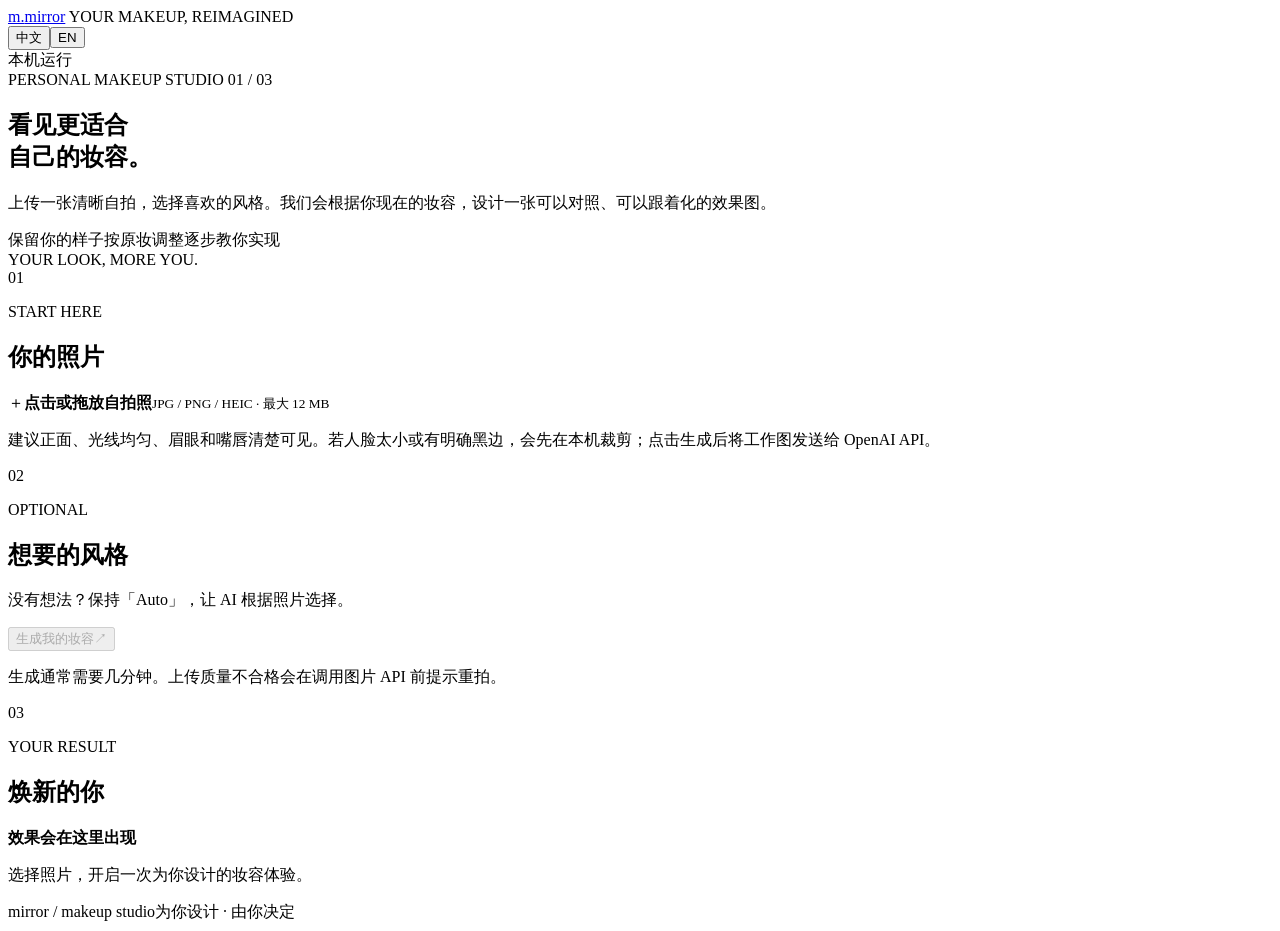
==== web/index.html @ 9482f7ec "Accept HEIC photos in web and image pipeline" ====
<!doctype html>
<html lang="zh-CN">
<head>
  <meta charset="utf-8">
  <meta name="viewport" content="width=device-width, initial-scale=1">
  <meta name="theme-color" content="#f5f1ec">
  <title>Mirror · Makeup Studio</title>
  <link rel="stylesheet" href="/style.css">
  <script defer src="/app.js"></script>
</head>
<body>
  <header class="topbar">
    <a class="brand" href="/" aria-label="Mirror 首页" data-i18n-aria="brandAria"><span class="brand-mark">m.</span><span>mirror</span></a>
    <span class="top-note" data-i18n="topNote">YOUR MAKEUP, REIMAGINED</span>
    <div class="top-actions"><div class="language-toggle" role="group" aria-label="语言 / Language"><button type="button" data-language="zh" aria-pressed="true">中文</button><button type="button" data-language="en" aria-pressed="false">EN</button></div><span class="local-pill"><span class="local-dot"></span> <span data-i18n="local">本机运行</span></span></div>
  </header>

  <main>
    <section class="hero" aria-labelledby="hero-title">
      <div class="hero-copy">
        <div class="eyebrow"><span data-i18n="eyebrow">PERSONAL MAKEUP STUDIO</span> <span></span> 01 / 03</div>
        <h1 id="hero-title"><span class="hero-title-line" data-i18n="heroLine1">看见更适合</span><br><span class="hero-title-line" data-i18n="heroLine2">自己的</span><span data-i18n="heroLine3">妆容。</span></h1>
        <p class="hero-lede" data-i18n="heroLede">上传一张清晰自拍，选择喜欢的风格。我们会根据你现在的妆容，设计一张可以对照、可以跟着化的效果图。</p>
        <div class="hero-points"><span data-i18n="point1">保留你的样子</span><i></i><span data-i18n="point2">按原妆调整</span><i></i><span data-i18n="point3">逐步教你实现</span></div>
      </div>
      <div class="hero-aside" aria-hidden="true"><div class="orb orb-one"></div><div class="orb orb-two"></div><span data-i18n="aside">YOUR LOOK, MORE YOU.</span></div>
    </section>

    <div class="workspace">
      <section class="setup card" aria-labelledby="start-title">
        <div class="section-heading"><span class="section-num">01</span><div><p class="kicker" data-i18n="startKicker">START HERE</p><h2 id="start-title" data-i18n="yourPhoto">你的照片</h2></div></div>
        <label class="dropzone" id="dropzone" for="photo-input">
          <input id="photo-input" type="file" accept="image/jpeg,image/png,image/heic,image/heif,.heic,.heif" hidden>
          <img id="photo-preview" alt="待上传照片预览" data-i18n-alt="previewAlt" hidden>
          <span id="upload-placeholder" class="upload-placeholder"><span class="upload-icon">＋</span><strong data-i18n="upload">点击或拖放自拍照</strong><small data-i18n="uploadLimit">JPG / PNG / HEIC · 最大 12 MB</small></span>
          <span class="photo-action" id="photo-action" data-i18n="changePhoto" hidden>更换照片</span>
        </label>
        <p class="field-hint" data-i18n="photoHint">建议正面、光线均匀、眉眼和嘴唇清楚可见。若人脸太小或有明确黑边，会先在本机裁剪；点击生成后将工作图发送给 OpenAI API。</p>

        <div class="section-heading style-heading"><span class="section-num">02</span><div><p class="kicker" data-i18n="optional">OPTIONAL</p><h2 data-i18n="styleTitle">想要的风格</h2></div></div>
        <p class="style-intro" data-i18n="styleIntro">没有想法？保持「Auto」，让 AI 根据照片选择。</p>
        <div class="styles" id="styles" role="radiogroup" aria-label="妆容风格" data-i18n-aria="styleAria"></div>
        <button id="generate" class="generate" type="button" disabled><span data-i18n="generate">生成我的妆容</span><span aria-hidden="true">↗</span></button>
        <p id="quota-status" class="quota-status" role="status" hidden></p>
        <p class="submit-note" data-i18n="submitNote">生成通常需要几分钟。上传质量不合格会在调用图片 API 前提示重拍。</p>
      </section>

      <section class="result card" id="result-section" aria-labelledby="result-title">
        <div class="section-heading"><span class="section-num">03</span><div><p class="kicker" data-i18n="resultKicker">YOUR RESULT</p><h2 id="result-title" data-i18n="resultTitle">焕新的你</h2></div></div>
        <div id="empty-state" class="empty-state"><div class="empty-art"><div></div><div></div><div></div></div><strong data-i18n="emptyTitle">效果会在这里出现</strong><p data-i18n="emptyBody">选择照片，开启一次为你设计的妆容体验。</p></div>
        <div id="progress" class="progress-panel" hidden><div class="spinner"></div><strong id="progress-title" data-i18n="preparing">正在准备照片</strong><p id="progress-detail" data-i18n="progressInitial">我们会先分析当前妆容，再生成效果图。</p><div class="progress-track"><span id="progress-fill"></span></div><ol class="progress-steps"><li id="step-upload" data-i18n="stepUpload">照片检查</li><li id="step-plan" data-i18n="stepPlan">选择技法</li><li id="step-create" data-i18n="stepCreate">生成图片</li><li id="step-compare" data-i18n="stepCompare">核对变化</li></ol></div>
        <div id="outcome" hidden>
          <div id="status-banner" class="status-banner" role="status"></div>
          <div id="comparison" class="comparison" hidden>
            <div id="photo-stage" class="photo-stage" role="group" aria-label="原图与生成图对比，点击照片或拖动分界线" data-i18n-aria="stageAria">
              <img id="before-image" alt="原始照片" data-i18n-alt="beforeAlt">
              <div id="after-pane" class="after-pane"><img id="after-image" alt="生成的妆容照片" data-i18n-alt="afterAlt"><svg id="annotation-lines" aria-hidden="true"></svg><div id="annotation-badges" class="annotation-badges" aria-hidden="true"></div></div>
              <span id="divider" class="divider"><span>‹ ›</span></span>
              <span class="image-tag tag-before" data-i18n="beforeTag">BEFORE</span><span class="image-tag tag-after" data-i18n="afterTag">AFTER</span>
            </div>
            <input id="compare-range" type="range" min="0" max="100" value="50" aria-label="拖动查看原图和妆容效果" data-i18n-aria="rangeAria">
            <div class="compare-hint"><span data-i18n="beforeTag">原图</span><span data-i18n="compareHint">点击照片任意位置，或按住拖动</span><span data-i18n="afterTag">生成图</span></div>
          </div>
          <div id="guidance" class="guidance" hidden><div class="guidance-heading"><div><p class="kicker" data-i18n="detailsKicker">THE DETAILS</p><h3 id="guidance-title" data-i18n="guidanceTitle">怎样化出这个妆</h3></div><span id="guide-count"></span></div><p id="legacy-guide-note" class="field-hint" hidden></p><ol id="guide-list"></ol></div>
          <div id="audit" class="audit" hidden><div class="audit-heading"><span data-i18n="auditTitle">本次记录</span><button id="audit-toggle" type="button" aria-expanded="false"></button></div><div id="audit-body" hidden></div></div>
          <a id="uploaded-link" class="full-review" target="_blank" rel="noopener" data-i18n="uploadedLink" hidden>查看未裁剪的上传图 ↗</a>
          <a id="full-review" class="full-review" target="_blank" rel="noopener" data-i18n="fullReview" hidden>查看完整测试记录 ↗</a>
        </div>
      </section>
    </div>
  </main>
  <footer><span>mirror / makeup studio</span><span data-i18n="footer">为你设计 · 由你决定</span></footer>
</body>
</html>
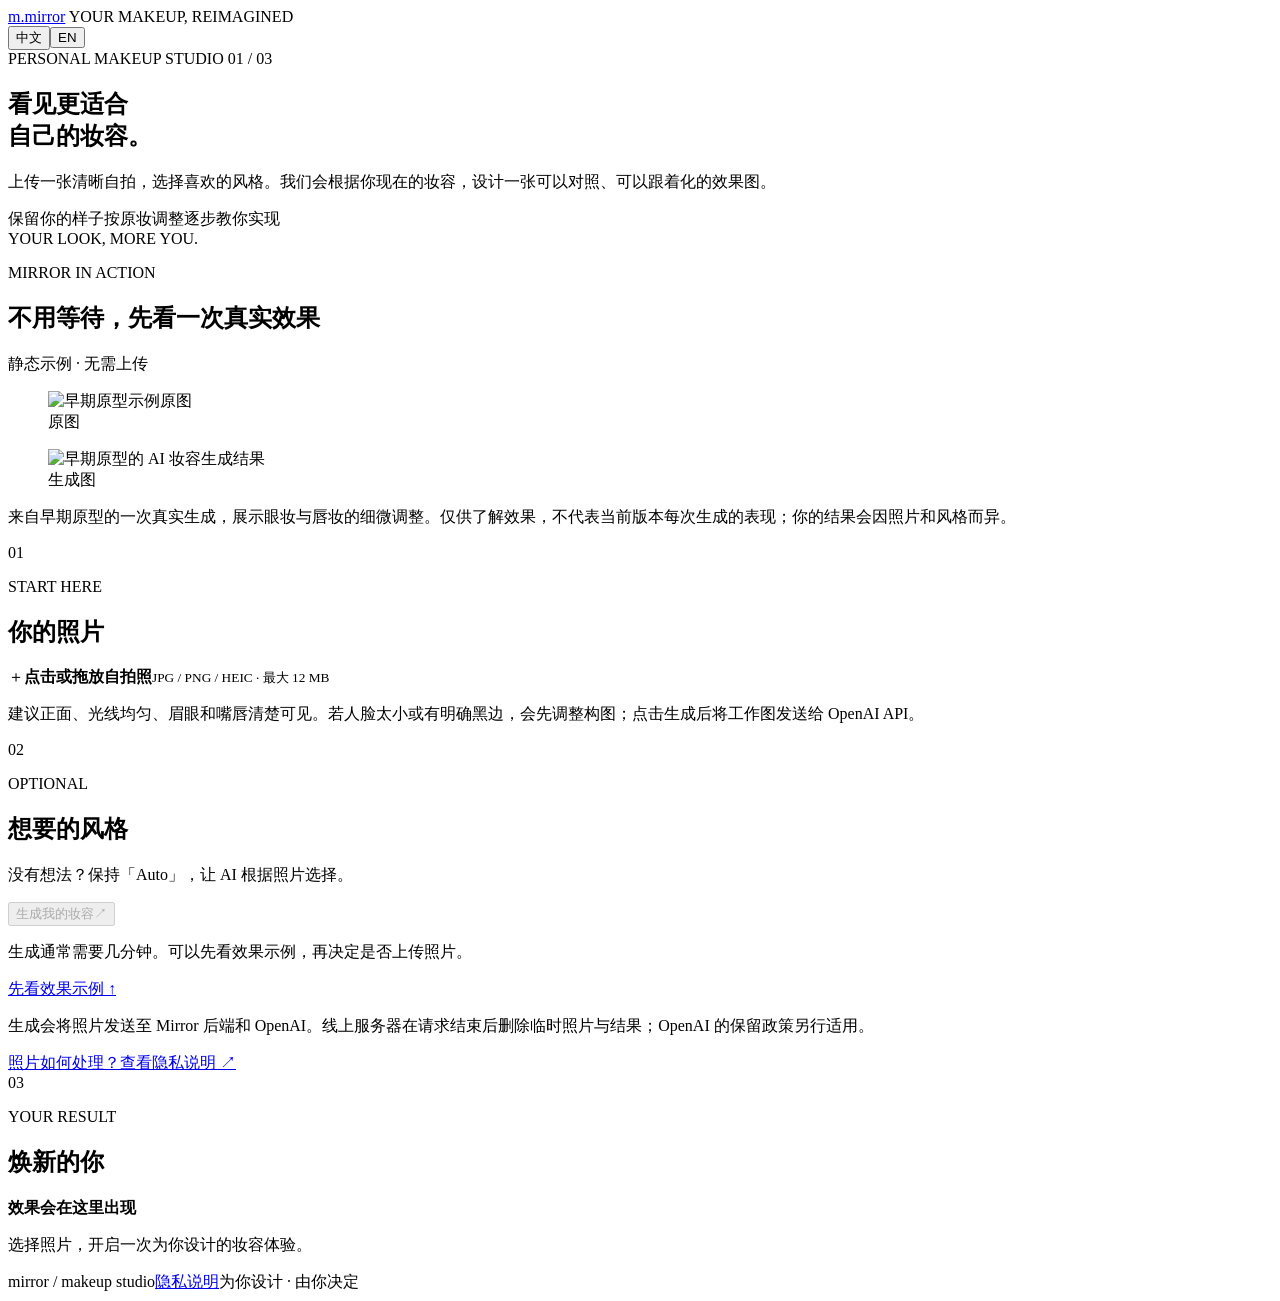
==== commit 3a1ce476: "Clarify web photo privacy and add real result example" ====
--- a/web/index.html
+++ b/web/index.html
@@ -12,7 +12,7 @@
   <header class="topbar">
     <a class="brand" href="/" aria-label="Mirror 首页" data-i18n-aria="brandAria"><span class="brand-mark">m.</span><span>mirror</span></a>
     <span class="top-note" data-i18n="topNote">YOUR MAKEUP, REIMAGINED</span>
-    <div class="top-actions"><div class="language-toggle" role="group" aria-label="语言 / Language"><button type="button" data-language="zh" aria-pressed="true">中文</button><button type="button" data-language="en" aria-pressed="false">EN</button></div><span class="local-pill"><span class="local-dot"></span> <span data-i18n="local">本机运行</span></span></div>
+    <div class="top-actions"><div class="language-toggle" role="group" aria-label="语言 / Language"><button type="button" data-language="zh" aria-pressed="true">中文</button><button type="button" data-language="en" aria-pressed="false">EN</button></div></div>
   </header>
 
   <main>
@@ -26,6 +26,15 @@
       <div class="hero-aside" aria-hidden="true"><div class="orb orb-one"></div><div class="orb orb-two"></div><span data-i18n="aside">YOUR LOOK, MORE YOU.</span></div>
     </section>
 
+    <section id="example" class="example-card card" aria-labelledby="example-title">
+      <div class="example-heading"><div><p class="kicker">MIRROR IN ACTION</p><h2 id="example-title" data-i18n="exampleTitle">不用等待，先看一次真实效果</h2></div><span class="example-badge" data-i18n="exampleBadge">静态示例 · 无需上传</span></div>
+      <div class="example-images">
+        <figure><img src="/example-before.png" width="768" height="1024" alt="早期原型示例原图" data-i18n-alt="exampleBeforeAlt" decoding="async"><figcaption data-i18n="beforeTag">原图</figcaption></figure>
+        <figure><img src="/example-after.png" width="768" height="1024" alt="早期原型的 AI 妆容生成结果" data-i18n-alt="exampleAfterAlt" decoding="async"><figcaption data-i18n="afterTag">生成图</figcaption></figure>
+      </div>
+      <p class="example-caption" data-i18n="exampleCaption">来自早期原型的一次真实生成，展示眼妆与唇妆的细微调整。仅供了解效果，不代表当前版本每次生成的表现；你的结果会因照片和风格而异。</p>
+    </section>
+
     <div class="workspace">
       <section class="setup card" aria-labelledby="start-title">
         <div class="section-heading"><span class="section-num">01</span><div><p class="kicker" data-i18n="startKicker">START HERE</p><h2 id="start-title" data-i18n="yourPhoto">你的照片</h2></div></div>
@@ -35,14 +44,16 @@
           <span id="upload-placeholder" class="upload-placeholder"><span class="upload-icon">＋</span><strong data-i18n="upload">点击或拖放自拍照</strong><small data-i18n="uploadLimit">JPG / PNG / HEIC · 最大 12 MB</small></span>
           <span class="photo-action" id="photo-action" data-i18n="changePhoto" hidden>更换照片</span>
         </label>
-        <p class="field-hint" data-i18n="photoHint">建议正面、光线均匀、眉眼和嘴唇清楚可见。若人脸太小或有明确黑边，会先在本机裁剪；点击生成后将工作图发送给 OpenAI API。</p>
+        <p class="field-hint" data-i18n="photoHint">建议正面、光线均匀、眉眼和嘴唇清楚可见。若人脸太小或有明确黑边，会先调整构图；点击生成后将工作图发送给 OpenAI API。</p>
 
         <div class="section-heading style-heading"><span class="section-num">02</span><div><p class="kicker" data-i18n="optional">OPTIONAL</p><h2 data-i18n="styleTitle">想要的风格</h2></div></div>
         <p class="style-intro" data-i18n="styleIntro">没有想法？保持「Auto」，让 AI 根据照片选择。</p>
         <div class="styles" id="styles" role="radiogroup" aria-label="妆容风格" data-i18n-aria="styleAria"></div>
         <button id="generate" class="generate" type="button" disabled><span data-i18n="generate">生成我的妆容</span><span aria-hidden="true">↗</span></button>
         <p id="quota-status" class="quota-status" role="status" hidden></p>
-        <p class="submit-note" data-i18n="submitNote">生成通常需要几分钟。上传质量不合格会在调用图片 API 前提示重拍。</p>
+        <p class="submit-note" data-i18n="submitNote">生成通常需要几分钟。可以先看效果示例，再决定是否上传照片。</p>
+        <a class="sample-link" href="#example" data-i18n="sampleLink">先看效果示例 ↑</a>
+        <div class="photo-privacy"><p data-i18n="privacySummary">生成会将照片发送至 Mirror 后端和 OpenAI。线上服务器在请求结束后删除临时照片与结果；OpenAI 的保留政策另行适用。</p><a href="/privacy" target="_blank" rel="noopener" data-i18n="privacyLink">照片如何处理？查看隐私说明 ↗</a></div>
       </section>
 
       <section class="result card" id="result-section" aria-labelledby="result-title">
@@ -51,6 +62,7 @@
         <div id="progress" class="progress-panel" hidden><div class="spinner"></div><strong id="progress-title" data-i18n="preparing">正在准备照片</strong><p id="progress-detail" data-i18n="progressInitial">我们会先分析当前妆容，再生成效果图。</p><div class="progress-track"><span id="progress-fill"></span></div><ol class="progress-steps"><li id="step-upload" data-i18n="stepUpload">照片检查</li><li id="step-plan" data-i18n="stepPlan">选择技法</li><li id="step-create" data-i18n="stepCreate">生成图片</li><li id="step-compare" data-i18n="stepCompare">核对变化</li></ol></div>
         <div id="outcome" hidden>
           <div id="status-banner" class="status-banner" role="status"></div>
+          <div id="look-preview" hidden><img id="preview-result" alt="Generated makeup preview"><p id="preview-note"></p><div class="preference-actions"><button id="like-look" type="button"></button><button id="dislike-look" type="button"></button></div><p id="guidance-status" role="status" hidden></p></div>
           <div id="comparison" class="comparison" hidden>
             <div id="photo-stage" class="photo-stage" role="group" aria-label="原图与生成图对比，点击照片或拖动分界线" data-i18n-aria="stageAria">
               <img id="before-image" alt="原始照片" data-i18n-alt="beforeAlt">
@@ -61,7 +73,7 @@
             <input id="compare-range" type="range" min="0" max="100" value="50" aria-label="拖动查看原图和妆容效果" data-i18n-aria="rangeAria">
             <div class="compare-hint"><span data-i18n="beforeTag">原图</span><span data-i18n="compareHint">点击照片任意位置，或按住拖动</span><span data-i18n="afterTag">生成图</span></div>
           </div>
-          <div id="guidance" class="guidance" hidden><div class="guidance-heading"><div><p class="kicker" data-i18n="detailsKicker">THE DETAILS</p><h3 id="guidance-title" data-i18n="guidanceTitle">怎样化出这个妆</h3></div><span id="guide-count"></span></div><p id="legacy-guide-note" class="field-hint" hidden></p><ol id="guide-list"></ol></div>
+          <div id="guidance" class="guidance" hidden><div class="guidance-heading"><div><p class="kicker" data-i18n="detailsKicker">THE DETAILS</p><h3 id="guidance-title" data-i18n="guidanceTitle">怎样化出这个妆</h3></div><span id="guide-count"></span></div><p id="legacy-guide-note" class="field-hint" hidden></p><ol id="guide-list"></ol></div><section id="styling" class="styling-card" aria-labelledby="styling-title" hidden><h3 id="styling-title">Complete Your Look</h3><ul id="styling-copy" class="styling-list"></ul></section>
           <div id="audit" class="audit" hidden><div class="audit-heading"><span data-i18n="auditTitle">本次记录</span><button id="audit-toggle" type="button" aria-expanded="false"></button></div><div id="audit-body" hidden></div></div>
           <a id="uploaded-link" class="full-review" target="_blank" rel="noopener" data-i18n="uploadedLink" hidden>查看未裁剪的上传图 ↗</a>
           <a id="full-review" class="full-review" target="_blank" rel="noopener" data-i18n="fullReview" hidden>查看完整测试记录 ↗</a>
@@ -69,6 +81,6 @@
       </section>
     </div>
   </main>
-  <footer><span>mirror / makeup studio</span><span data-i18n="footer">为你设计 · 由你决定</span></footer>
+  <footer><span>mirror / makeup studio</span><a href="/privacy" data-i18n="privacyFooter">隐私说明</a><span data-i18n="footer">为你设计 · 由你决定</span></footer>
 </body>
 </html>
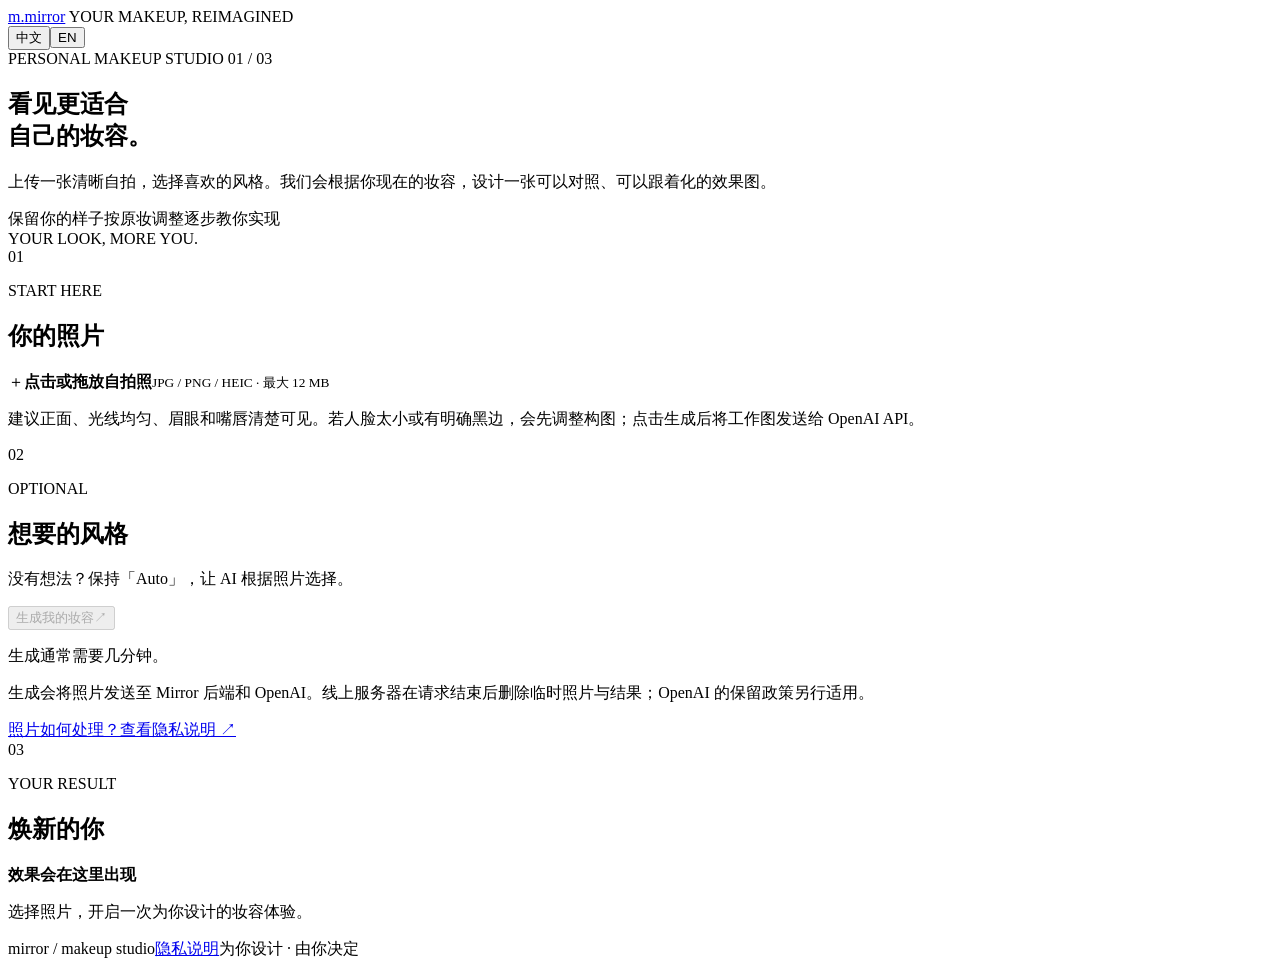
==== commit 916cd9c3: "Remove personal photo examples from public site" ====
--- a/web/index.html
+++ b/web/index.html
@@ -26,15 +26,6 @@
       <div class="hero-aside" aria-hidden="true"><div class="orb orb-one"></div><div class="orb orb-two"></div><span data-i18n="aside">YOUR LOOK, MORE YOU.</span></div>
     </section>
 
-    <section id="example" class="example-card card" aria-labelledby="example-title">
-      <div class="example-heading"><div><p class="kicker">MIRROR IN ACTION</p><h2 id="example-title" data-i18n="exampleTitle">不用等待，先看一次真实效果</h2></div><span class="example-badge" data-i18n="exampleBadge">静态示例 · 无需上传</span></div>
-      <div class="example-images">
-        <figure><img src="/example-before.png" width="768" height="1024" alt="早期原型示例原图" data-i18n-alt="exampleBeforeAlt" decoding="async"><figcaption data-i18n="beforeTag">原图</figcaption></figure>
-        <figure><img src="/example-after.png" width="768" height="1024" alt="早期原型的 AI 妆容生成结果" data-i18n-alt="exampleAfterAlt" decoding="async"><figcaption data-i18n="afterTag">生成图</figcaption></figure>
-      </div>
-      <p class="example-caption" data-i18n="exampleCaption">来自早期原型的一次真实生成，展示眼妆与唇妆的细微调整。仅供了解效果，不代表当前版本每次生成的表现；你的结果会因照片和风格而异。</p>
-    </section>
-
     <div class="workspace">
       <section class="setup card" aria-labelledby="start-title">
         <div class="section-heading"><span class="section-num">01</span><div><p class="kicker" data-i18n="startKicker">START HERE</p><h2 id="start-title" data-i18n="yourPhoto">你的照片</h2></div></div>
@@ -51,8 +42,7 @@
         <div class="styles" id="styles" role="radiogroup" aria-label="妆容风格" data-i18n-aria="styleAria"></div>
         <button id="generate" class="generate" type="button" disabled><span data-i18n="generate">生成我的妆容</span><span aria-hidden="true">↗</span></button>
         <p id="quota-status" class="quota-status" role="status" hidden></p>
-        <p class="submit-note" data-i18n="submitNote">生成通常需要几分钟。可以先看效果示例，再决定是否上传照片。</p>
-        <a class="sample-link" href="#example" data-i18n="sampleLink">先看效果示例 ↑</a>
+        <p class="submit-note" data-i18n="submitNote">生成通常需要几分钟。</p>
         <div class="photo-privacy"><p data-i18n="privacySummary">生成会将照片发送至 Mirror 后端和 OpenAI。线上服务器在请求结束后删除临时照片与结果；OpenAI 的保留政策另行适用。</p><a href="/privacy" target="_blank" rel="noopener" data-i18n="privacyLink">照片如何处理？查看隐私说明 ↗</a></div>
       </section>
 
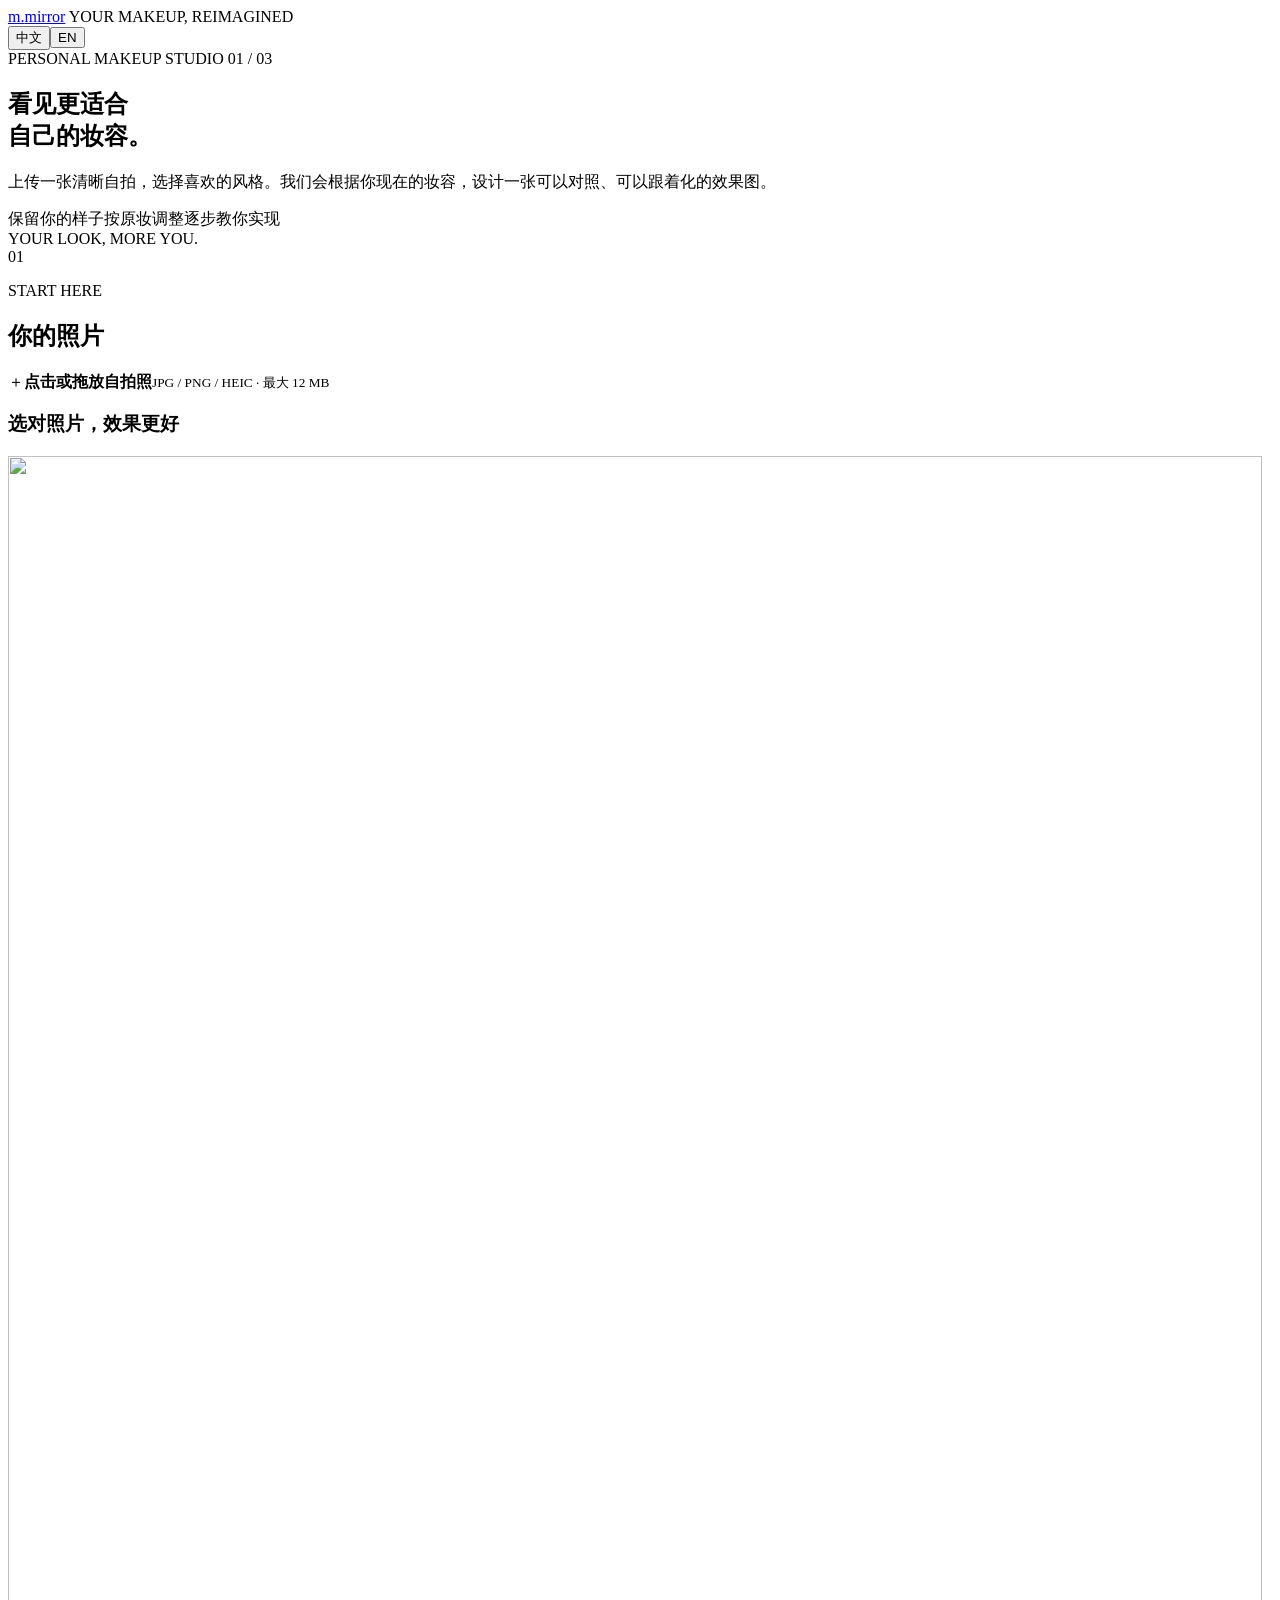
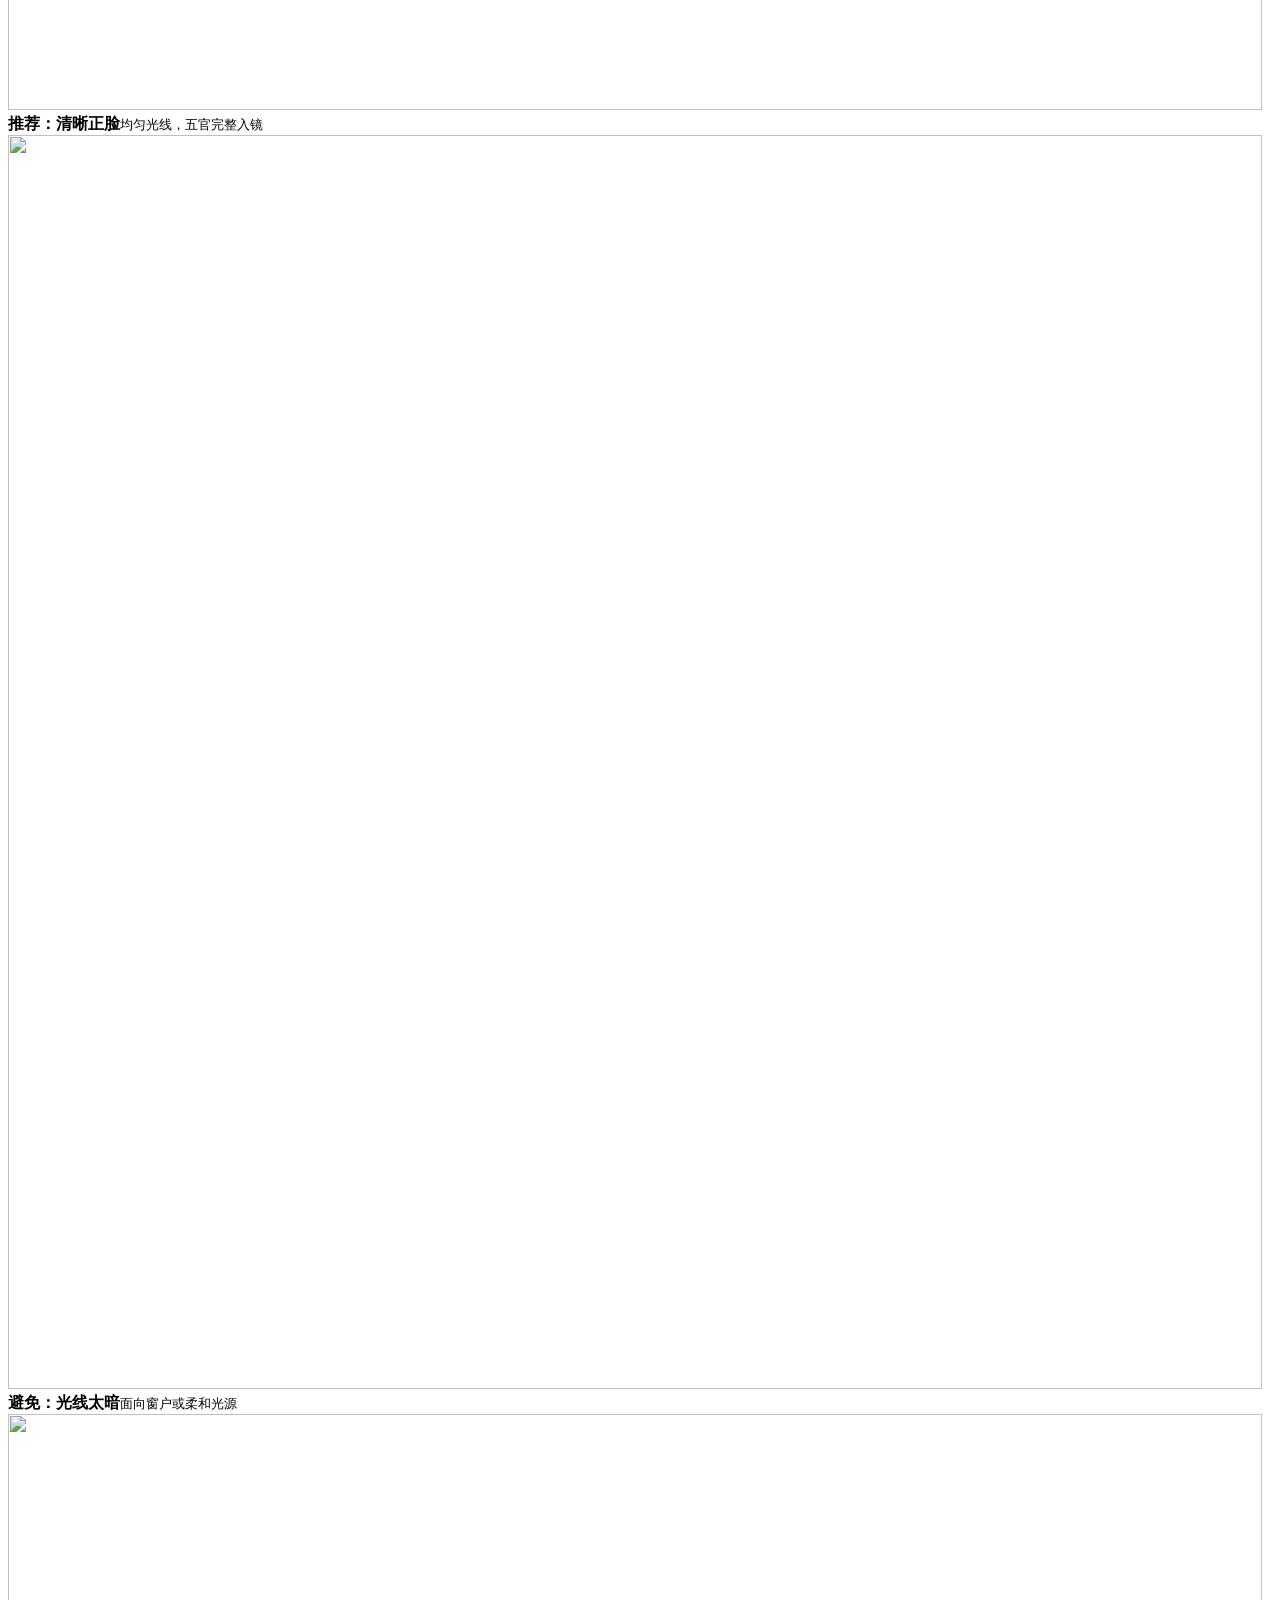
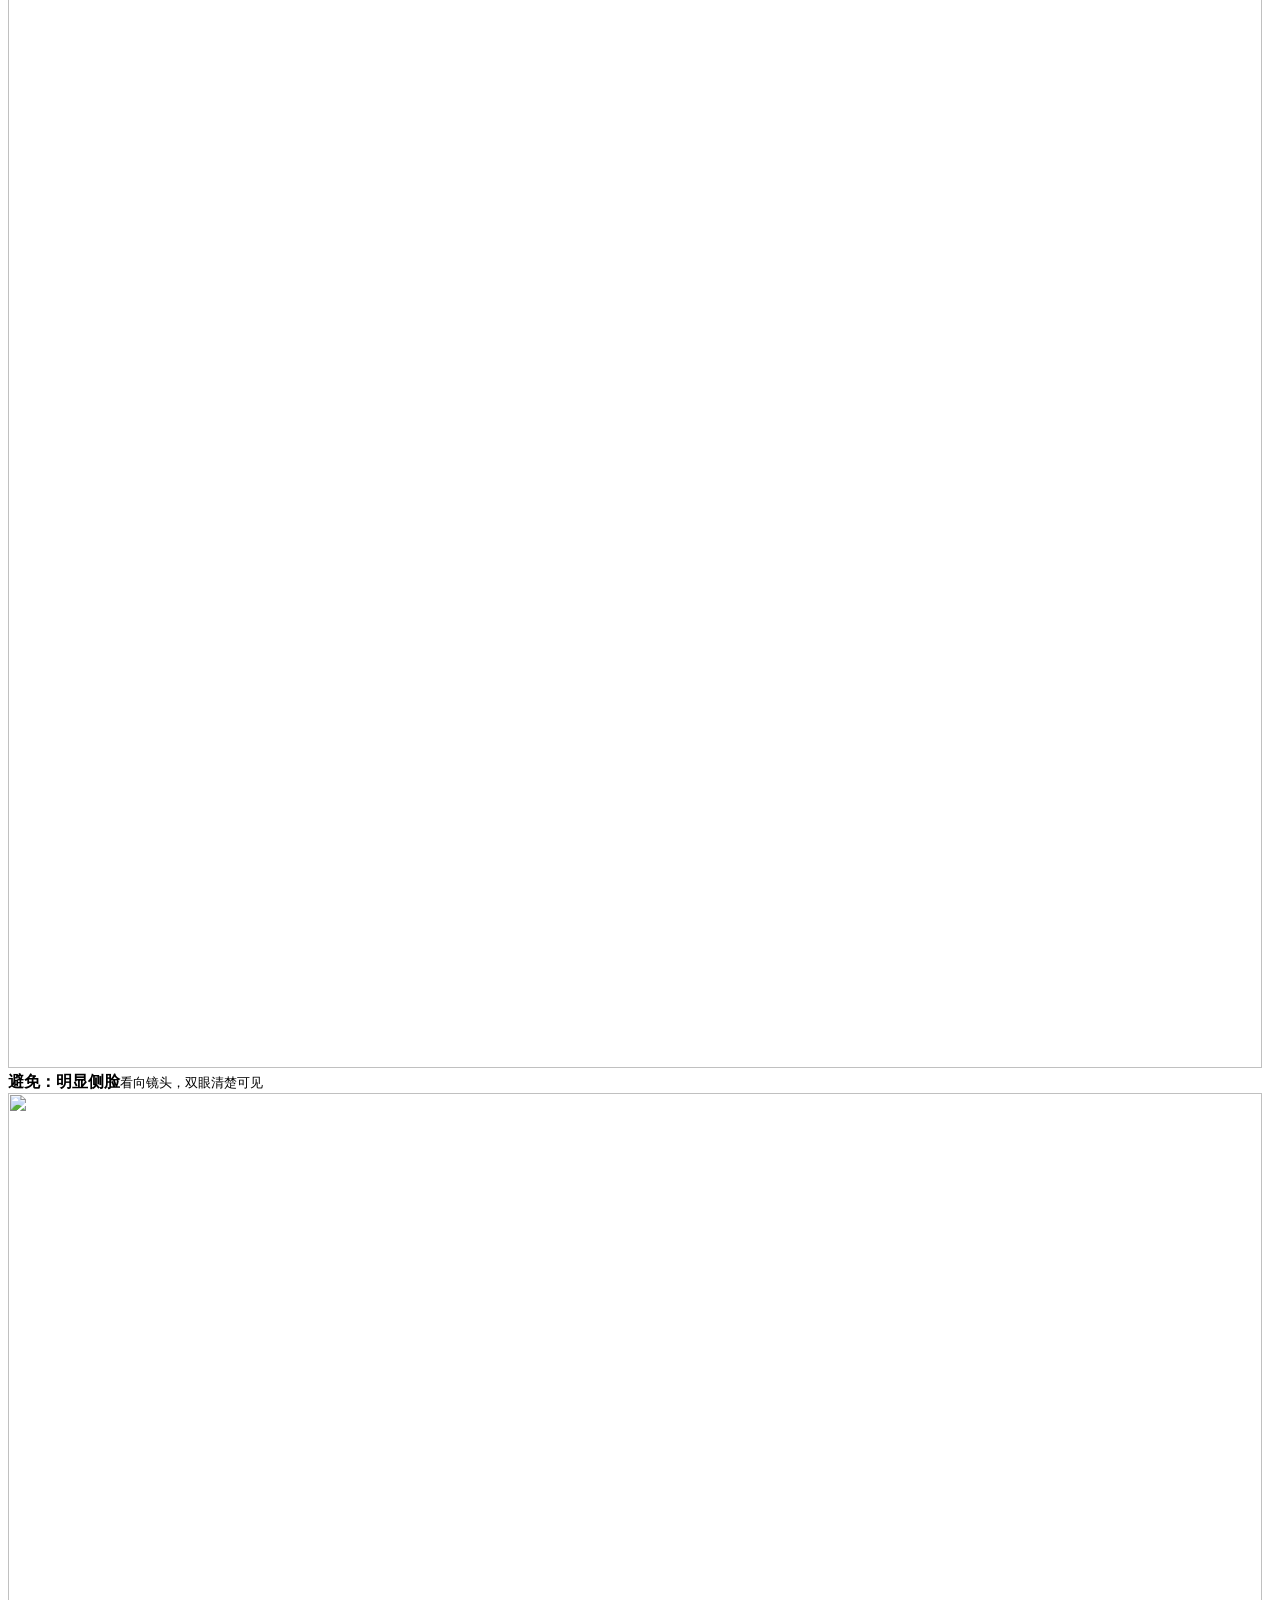
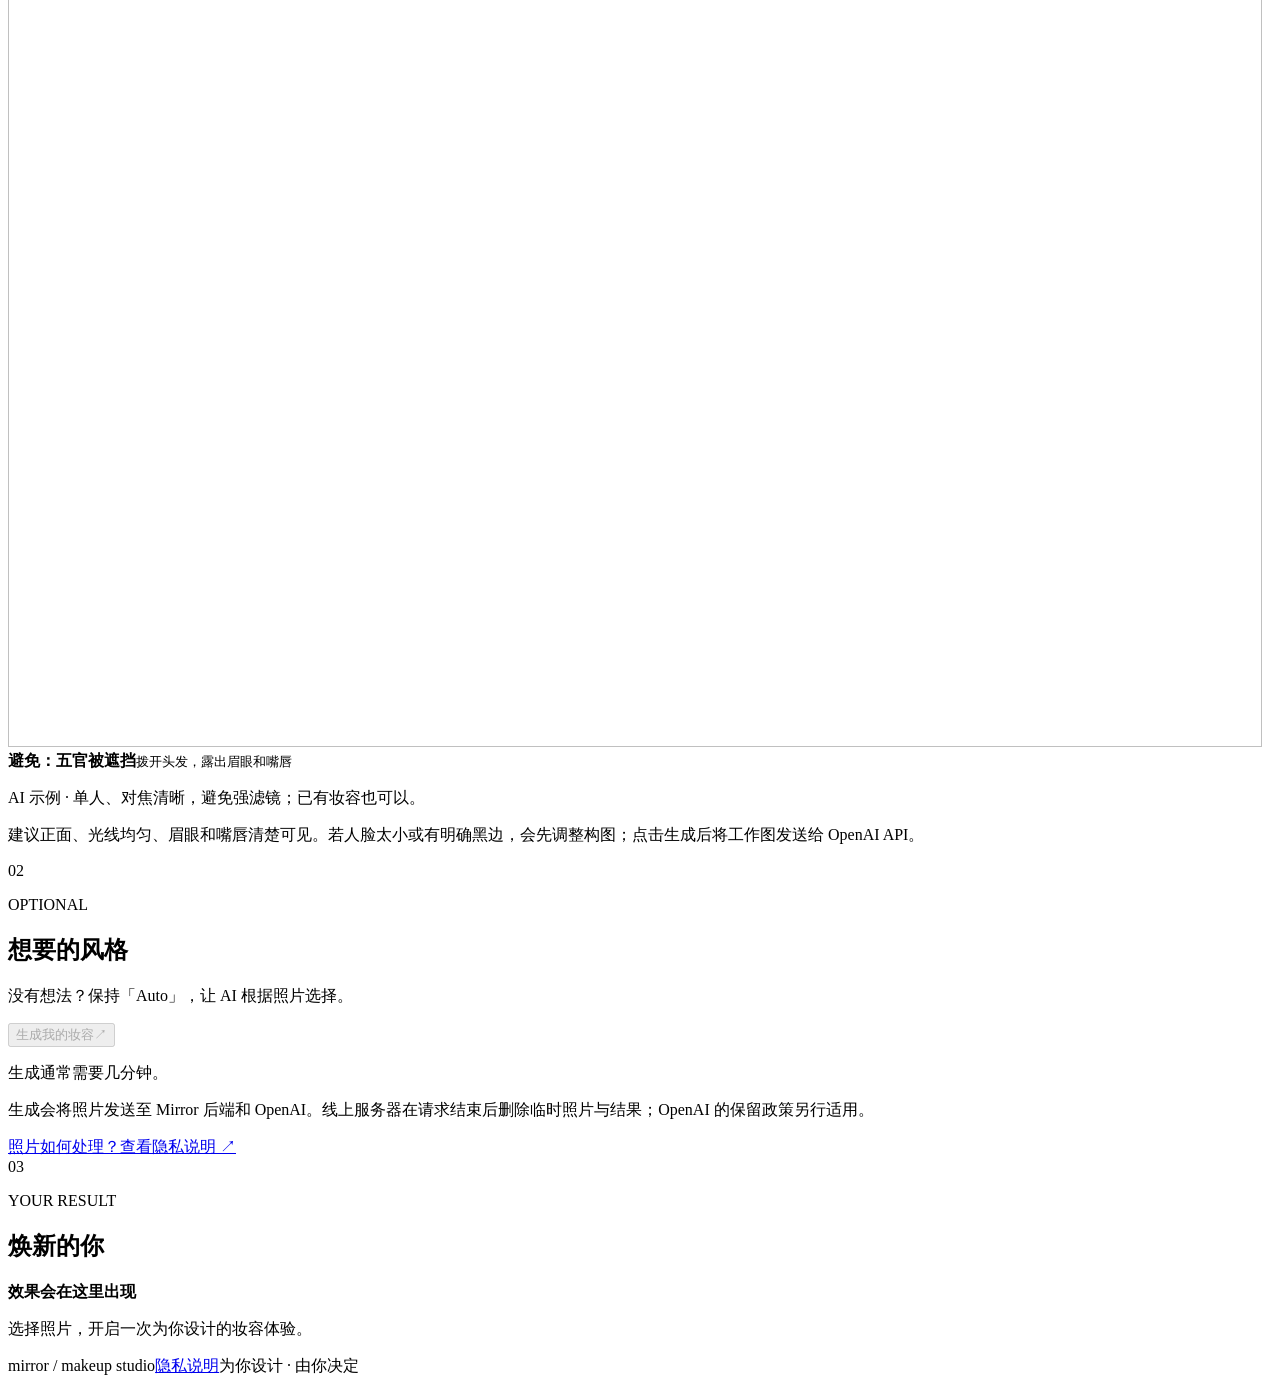
==== commit 8d09f372: "Add portrait photo guidance and enforce English tutorial instructions" ====
--- a/web/index.html
+++ b/web/index.html
@@ -5,6 +5,24 @@
   <meta name="viewport" content="width=device-width, initial-scale=1">
   <meta name="theme-color" content="#f5f1ec">
   <title>Mirror · Makeup Studio</title>
+  <meta name="description" content="Explore personalized makeup previews, compare your look, and discover guidance with Mirror.">
+  <link rel="canonical" href="https://mirror-makeup.vercel.app/">
+  <meta property="og:type" content="website">
+  <meta property="og:site_name" content="Mirror">
+  <meta property="og:title" content="Mirror · Your Makeup, Reimagined">
+  <meta property="og:description" content="Explore personalized makeup previews, compare your look, and discover guidance with Mirror.">
+  <meta property="og:url" content="https://mirror-makeup.vercel.app/">
+  <meta property="og:image" content="https://mirror-makeup.vercel.app/mirror-og-v1.png">
+  <meta property="og:image:secure_url" content="https://mirror-makeup.vercel.app/mirror-og-v1.png">
+  <meta property="og:image:type" content="image/png">
+  <meta property="og:image:width" content="1200">
+  <meta property="og:image:height" content="630">
+  <meta property="og:image:alt" content="Mirror — Explore your look. Make it yours. An illustrated mirror on a warm cream background.">
+  <meta name="twitter:card" content="summary_large_image">
+  <meta name="twitter:title" content="Mirror · Your Makeup, Reimagined">
+  <meta name="twitter:description" content="Personalized makeup previews and guidance for your next look.">
+  <meta name="twitter:image" content="https://mirror-makeup.vercel.app/mirror-og-v1.png">
+  <meta name="twitter:image:alt" content="Mirror — Explore your look. Make it yours.">
   <link rel="stylesheet" href="/style.css">
   <script defer src="/app.js"></script>
 </head>
@@ -35,6 +53,7 @@
           <span id="upload-placeholder" class="upload-placeholder"><span class="upload-icon">＋</span><strong data-i18n="upload">点击或拖放自拍照</strong><small data-i18n="uploadLimit">JPG / PNG / HEIC · 最大 12 MB</small></span>
           <span class="photo-action" id="photo-action" data-i18n="changePhoto" hidden>更换照片</span>
         </label>
+<section class="photo-examples" id="photo-examples" aria-labelledby="photo-examples-title"><h3 id="photo-examples-title" data-i18n="photoExamplesTitle">选对照片，效果更好</h3><div class="photo-example-grid"><div class="photo-example good"><div class="photo-example-image" aria-hidden="true"><img src="/assets/photo-examples-v2.png" alt="" width="1254" height="1254"></div><strong data-i18n="photoGood">推荐：清晰正脸</strong><small data-i18n="photoGoodTip">均匀光线，五官完整入镜</small></div><div class="photo-example dark"><div class="photo-example-image" aria-hidden="true"><img src="/assets/photo-examples-v2.png" alt="" width="1254" height="1254"></div><strong data-i18n="photoDark">避免：光线太暗</strong><small data-i18n="photoDarkTip">面向窗户或柔和光源</small></div><div class="photo-example side"><div class="photo-example-image" aria-hidden="true"><img src="/assets/photo-examples-v2.png" alt="" width="1254" height="1254"></div><strong data-i18n="photoSide">避免：明显侧脸</strong><small data-i18n="photoSideTip">看向镜头，双眼清楚可见</small></div><div class="photo-example covered"><div class="photo-example-image" aria-hidden="true"><img src="/assets/photo-examples-v2.png" alt="" width="1254" height="1254"></div><strong data-i18n="photoCovered">避免：五官被遮挡</strong><small data-i18n="photoCoveredTip">拨开头发，露出眉眼和嘴唇</small></div></div><p data-i18n="photoIllustrations">AI 示例 · 单人、对焦清晰，避免强滤镜；已有妆容也可以。</p></section>
         <p class="field-hint" data-i18n="photoHint">建议正面、光线均匀、眉眼和嘴唇清楚可见。若人脸太小或有明确黑边，会先调整构图；点击生成后将工作图发送给 OpenAI API。</p>
 
         <div class="section-heading style-heading"><span class="section-num">02</span><div><p class="kicker" data-i18n="optional">OPTIONAL</p><h2 data-i18n="styleTitle">想要的风格</h2></div></div>
